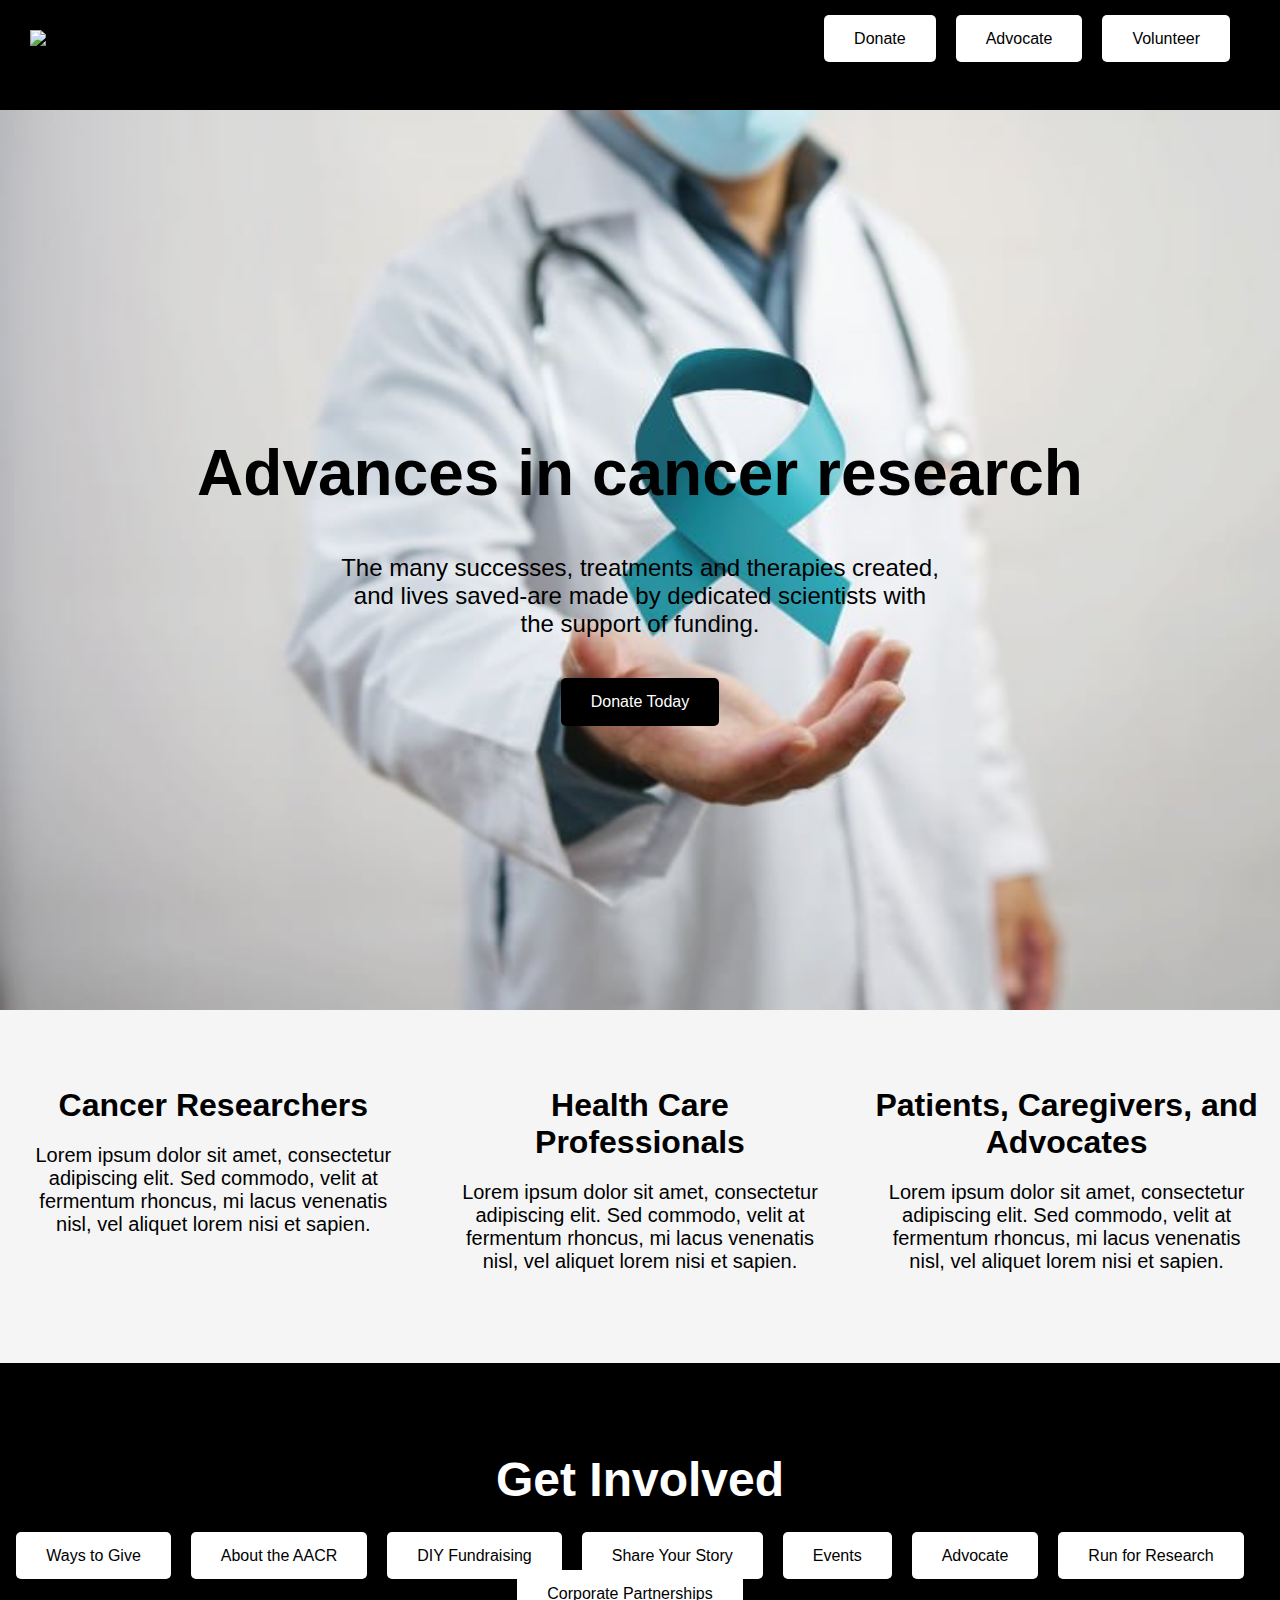
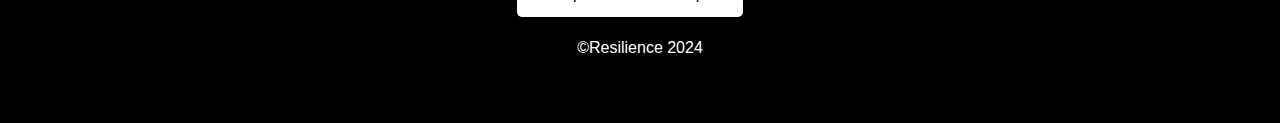
==== index.html @ 99cd2a56 "commit" ====
<!DOCTYPE html>
<html lang="en">
<head>
    <meta charset="UTF-8">
    <meta name="viewport" content="width=device-width, initial-scale=1.0">
    <title>Resilience</title>
    <link rel="stylesheet" href="./style.css">
</head>
<body>
    <header>
        <div class="logo">
            <img src="logo.png" alt="Logo">
        </div>
        <nav>
            <ul class="header">
                <li><a href="#">Donate</a></li>
                <li><a href="#">Advocate</a></li>
                <li><a href="#">Volunteer</a></li>
            </ul>
        </nav>
    </header>
    <main>
        <section class="hero">
            <h1>Advances in cancer research</h1>
            <p>The many successes, treatments and therapies created, and lives saved-are made by dedicated scientists with the support of funding.</p>
            <a href="#" class="button">Donate Today</a>
        </section>
        <section class="features">
            <div class="feature">
                <h2>Cancer Researchers</h2>
                <p>Lorem ipsum dolor sit amet, consectetur adipiscing elit. Sed commodo, velit at fermentum rhoncus, mi lacus venenatis nisl, vel aliquet lorem nisi et sapien.</p>
            </div>
            <div class="feature">
                <h2>Health Care Professionals</h2>
                <p>Lorem ipsum dolor sit amet, consectetur adipiscing elit. Sed commodo, velit at fermentum rhoncus, mi lacus venenatis nisl, vel aliquet lorem nisi et sapien.</p>
            </div>
            <div class="feature">
                <h2>Patients, Caregivers, and Advocates</h2>
                <p>Lorem ipsum dolor sit amet, consectetur adipiscing elit. Sed commodo, velit at fermentum rhoncus, mi lacus venenatis nisl, vel aliquet lorem nisi et sapien.</p>
            </div>
        </section>
        <footer>
            <section class="get-involved">
                <h2>Get Involved</h2>
                <ul>
                    <li><a href="#">Ways to Give</a></li>
                    <li><a href="#">About the AACR</a></li>
                    <li><a href="#">DIY Fundraising</a></li>
                    <li><a href="#">Share Your Story</a></li>
                    <li><a href="#">Events</a></li>
                    <li><a href="#">Advocate</a></li>
                    <li><a href="#">Run for Research</a></li>
                    <li><a href="#">Corporate Partnerships</a></li>
                </ul>
                <p>&copy;Resilience 2024</p>
            </section>
        </footer>
    </main>
</body>
</html>
---- style.css ----
body {
    font-family: Arial, sans-serif;
    margin: 0;
    padding: 0;
}

header {
    display: flex;
    justify-content: space-between;
    padding: 30px;
    background-color:black;
}

.header ul
{
    list-style: none;
    display: flex;
    flex-wrap: wrap;
    justify-content: center;
    margin: 0;
    padding: 0;
}

.header li
{
    margin: 0 20px 20px 0;
}

.header a
{
    color:black;
    text-decoration: none;
    padding: 15px 30px;
    background-color:white;
    border-radius: 5px;
    transition: background-color 0.3s ease;
}

.header :hover
{
    background-color:grey;
}

.logo {
    height: 50px;
}

nav ul {
    list-style: none;
    margin: 0;
    padding: 0;
    display: flex;
}

nav ul li {
    margin-right: 20px;
}

nav a {
    color: #fff;
    text-decoration: none;
}

.front{
    align-self: auto;
}

.hero {
    background-image: url("./Cancer-care.jpg");
    background-size: cover;
    height: 100vh;
    display: flex;
    flex-direction: column;
    justify-content: center;
    align-items: center;
    color:black;
    text-align: center;
    padding: 0 20px;
}

.hero h1 {
    font-size: 64px;
    margin-bottom: 20px;
}

.hero p {
    font-size: 24px;
    margin-bottom: 40px;
    max-width: 600px;
}

.button {
    display: inline-block;
    background-color:black;
    color:white;
    padding: 15px 30px;
    text-decoration: none;
    border-radius: 5px;
    transition: background-color 0.3s ease;
}

.button:hover {
    background-color:gray;
}

.features {
    display: flex;
    justify-content: space-around;
    padding: 50px 0;
    background-color: #f5f5f5;
}

.feature {
    text-align: center;
    flex-basis: 30%;
}

.feature h2 {
    font-size: 32px;
    margin-bottom: 20px;
}

.feature p {
    font-size: 20px;
    margin-bottom: 40px;
}

.get-involved {
    background-color:black;
    color: #fff;
    padding: 50px 0;
    text-align: center;
}

.get-involved h2 {
    font-size: 48px;
    margin-bottom: 40px;
}

.get-involved ul {
    list-style: none;
    display: flex;
    flex-wrap: wrap;
    justify-content: center;
    margin: 0;
    padding: 0;
}

.get-involved li {
    margin: 0 20px 20px 0;
}

.get-involved a {
    color:black;
    text-decoration: none;
    padding: 15px 30px;
    background-color:white;
    border-radius: 5px;
    transition: background-color 0.3s ease;
}

.get-involved a:hover {
    background-color:gray;
}

@media screen and (max-width: 768px) {
    .features {
        flex-direction: column;
    }

    .feature {
        flex-basis: 100%;
    }
}

@media screen and (max-width: 480px) {
    .hero h1 {
        font-size: 48px;
    }

    .get-involved h2 {
        font-size: 32px;
    }
}
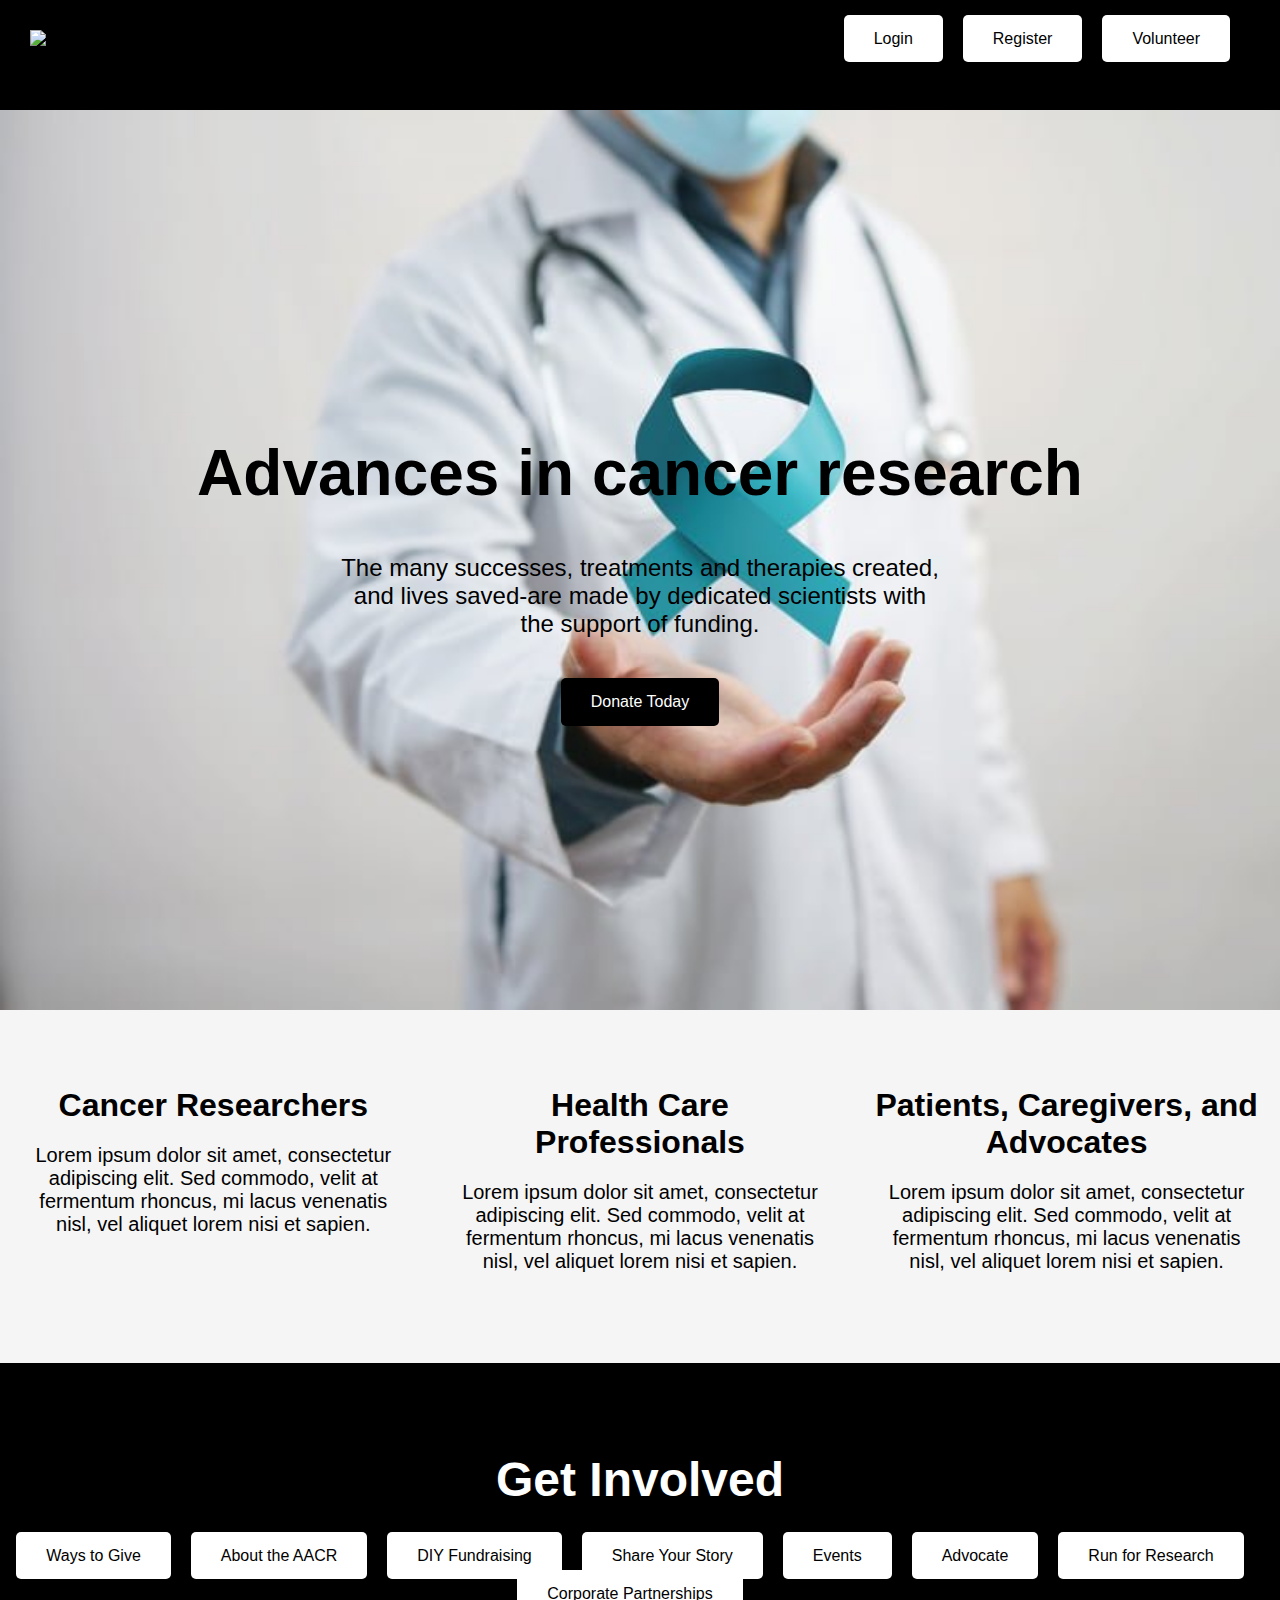
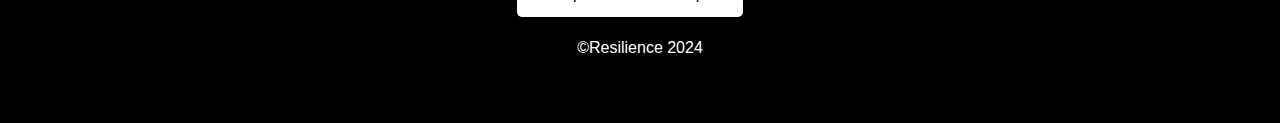
==== commit 5d15c1aa: "commit" ====
--- a/index.html
+++ b/index.html
@@ -13,8 +13,8 @@
         </div>
         <nav>
             <ul class="header">
-                <li><a href="#">Donate</a></li>
-                <li><a href="#">Advocate</a></li>
+                <li><a href="./login.html">Login</a></li>
+                <li><a href="./registration.html">Register</a></li>
                 <li><a href="#">Volunteer</a></li>
             </ul>
         </nav>
